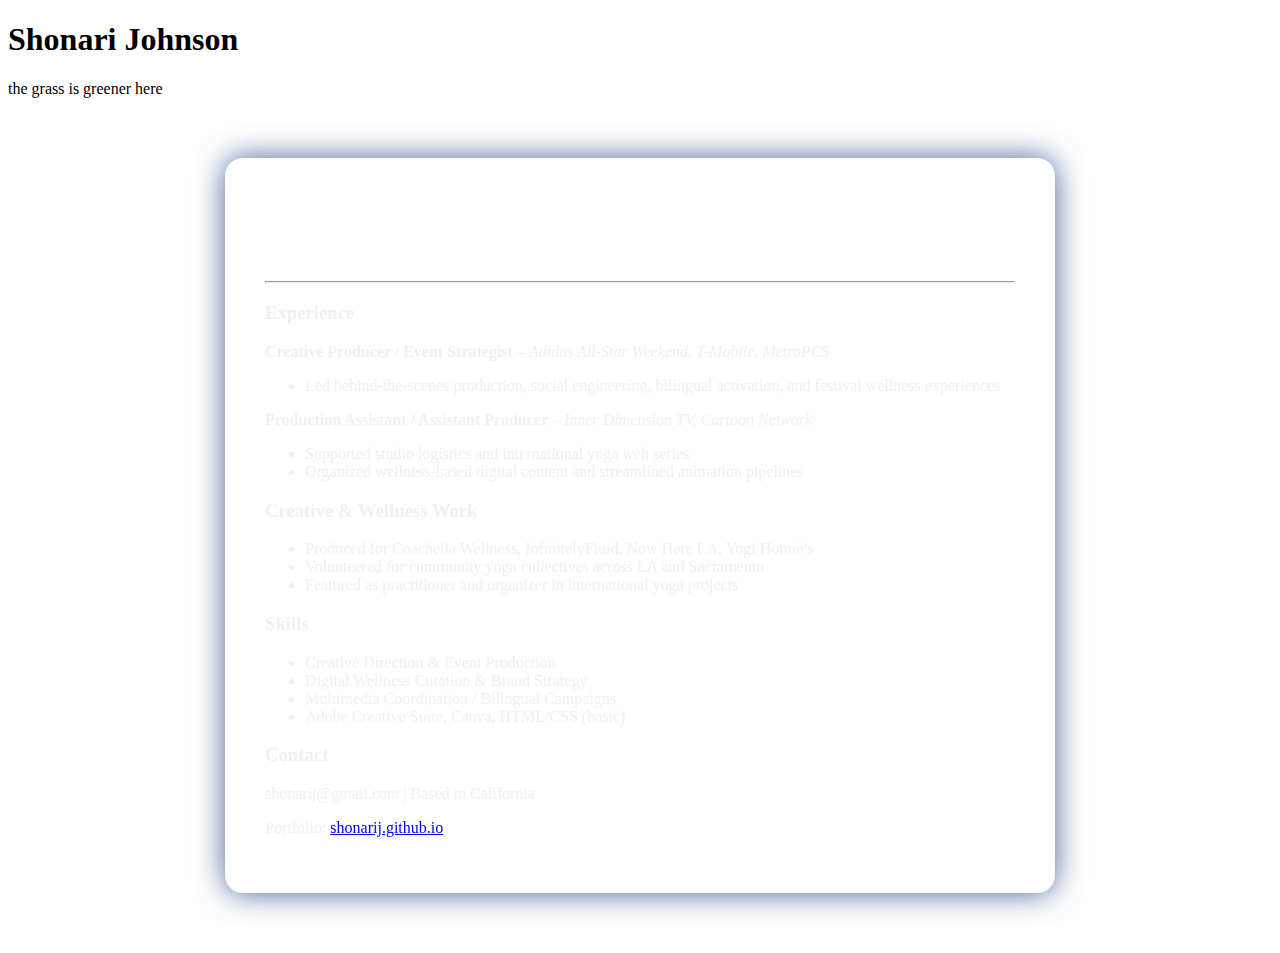
==== index.html @ 2f09ede0 "Update index.html" ====
<!DOCTYPE html>
<html lang="en">
<head>
  <meta charset="UTF-8" />
  <meta name="viewport" content="width=device-width, initial-scale=1.0"/>
  <title>Shonari Johnson</title>
  <link rel="stylesheet" href="style.css">
  <script src="script.js" defer></script>
</head>
<body>

  <div id="tinkerbell-arc"></div>

  <header>
    <h1>Shonari Johnson</h1>
    <p class="tagline">the grass is greener here</p>
  </header>

  <section id="resume">
    <h2>Résumé</h2>
    <hr/>

    <div class="resume-block">
      <h3>Experience</h3>

      <p><strong>Creative Producer / Event Strategist</strong> – <em>Adidas All-Star Weekend, T-Mobile, MetroPCS</em></p>
      <ul>
        <li>Led behind-the-scenes production, social engineering, bilingual activation, and festival wellness experiences</li>
      </ul>

      <p><strong>Production Assistant / Assistant Producer</strong> – <em>Inner Dimension TV, Cartoon Network</em></p>
      <ul>
        <li>Supported studio logistics and international yoga web series</li>
        <li>Organized wellness-based digital content and streamlined animation pipelines</li>
      </ul>
    </div>

    <div class="resume-block">
      <h3>Creative & Wellness Work</h3>
      <ul>
        <li>Produced for Coachella Wellness, InfinitelyFluid, Now Here LA, Yogi Homie’s</li>
        <li>Volunteered for community yoga collectives across LA and Sacramento</li>
        <li>Featured as practitioner and organizer in international yoga projects</li>
      </ul>
    </div>

    <div class="resume-block">
      <h3>Skills</h3>
      <ul>
        <li>Creative Direction & Event Production</li>
        <li>Digital Wellness Curation & Brand Strategy</li>
        <li>Multimedia Coordination / Bilingual Campaigns</li>
        <li>Adobe Creative Suite, Canva, HTML/CSS (basic)</li>
      </ul>
    </div>

    <div class="resume-block">
      <h3>Contact</h3>
      <p>shonarij@gmail.com | Based in California</p>
      <p>Portfolio: <a href="https://shonarij.github.io">shonarij.github.io</a></p>
    </div>
  </section>

</body>
</html>
---- style.css ----
#resume {
  max-width: 750px;
  margin: 60px auto;
  padding: 40px;
  border-radius: 18px;
  background: rgba(255, 255, 255, 0.06);
  box-shadow: 0 0 30px #1a3a80cc;
  color: #f0f0f0;
  backdrop-filter: blur(6px);
}

#resume h2 {
  font-size: 32px;
  text-align: center;
  color: white;
  text-shadow: 0 0 8px #ffffffaa;
  margin-bottom: 20px;
}

.resume-section {
  margin-bottom: 35px;
  text-align: left;
}

.resume-section h3 {
  font-size: 20px;
  color: #d9e7ff;
  border-bottom: 1px solid #ffffff22;
  padding-bottom: 6px;
  margin-bottom: 15px;
}

.resume-section p {
  font-size: 15px;
  color: #c9d7f0;
  margin: 10px 0;
}

.resume-section ul {
  padding-left: 20px;
  margin: 10px 0;
  line-height: 1.6;
  color: #e6edff;
}

.resume-section a {
  color: #ffffffcc;
  text-decoration: underline;
}
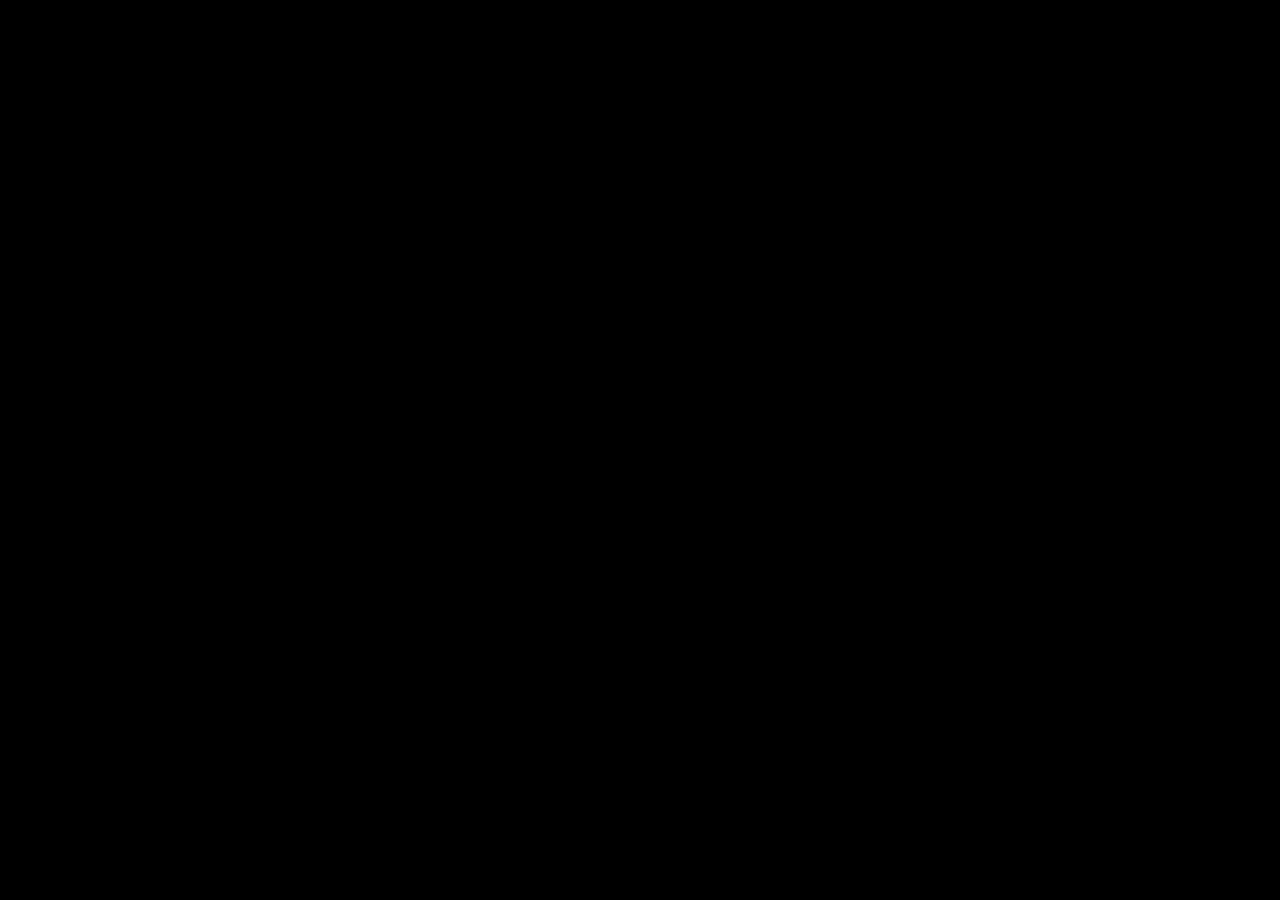
==== commit 8fad3e66: "Update index.html" ====
--- a/index.html
+++ b/index.html
@@ -4,8 +4,61 @@
   <meta charset="UTF-8" />
   <meta name="viewport" content="width=device-width, initial-scale=1.0"/>
   <title>Shonari Johnson</title>
-  <link rel="stylesheet" href="style.css">
-  <script src="script.js" defer></script>
+  <style>
+    /* Base Reset */
+    body {
+      margin: 0;
+      padding: 0;
+      font-family: 'Segoe UI', Tahoma, Geneva, Verdana, sans-serif;
+      background: #000;
+      color: white;
+      overflow-x: hidden;
+    }
+
+    /* Arc style */
+    #tinkerbell-arc {
+      position: fixed;
+      top: 50%;
+      left: 0;
+      width: 12px;
+      height: 12px;
+      border-radius: 50%;
+      background: white;
+      box-shadow: 0 0 20px white, 0 0 40px #cce6ff;
+      z-index: 9999;
+      pointer-events: none;
+    }
+
+    /* Glow up screen */
+    body.glow-up {
+      background: radial-gradient(ellipse at center, #b6ccff, #1f2755);
+      transition: background 2s ease-in-out;
+    }
+
+    header {
+      opacity: 0;
+      transform: scale(0.9);
+      transition: opacity 1.5s ease, transform 1.5s ease;
+      padding-top: 100px;
+    }
+
+    body.reveal header {
+      opacity: 1;
+      transform: scale(1);
+    }
+
+    h1 {
+      font-size: 42px;
+      text-shadow: 0 0 15px #ffffff;
+    }
+
+    .tagline {
+      font-size: 18px;
+      color: #a0cfff;
+      margin-top: -10px;
+      text-shadow: 0 0 5px #6699ff;
+    }
+  </style>
 </head>
 <body>
 
@@ -16,50 +69,34 @@
     <p class="tagline">the grass is greener here</p>
   </header>
 
-  <section id="resume">
-    <h2>Résumé</h2>
-    <hr/>
+  <script>
+    // Wait for the page to load
+    window.onload = () => {
+      const arc = document.getElementById("tinkerbell-arc");
 
-    <div class="resume-block">
-      <h3>Experience</h3>
+      arc.animate(
+        [
+          { transform: "translateX(100vw) translateY(0) scale(0.6)", opacity: 0 },
+          { transform: "translateX(50vw) translateY(-40vh) scale(1.2)", opacity: 1 },
+          { transform: "translateX(0vw) translateY(0) scale(0.5)", opacity: 0 }
+        ],
+        {
+          duration: 4000,
+          easing: "ease-in-out",
+          fill: "forwards"
+        }
+      );
 
-      <p><strong>Creative Producer / Event Strategist</strong> – <em>Adidas All-Star Weekend, T-Mobile, MetroPCS</em></p>
-      <ul>
-        <li>Led behind-the-scenes production, social engineering, bilingual activation, and festival wellness experiences</li>
-      </ul>
+      // Fade in glow background + title
+      setTimeout(() => {
+        document.body.classList.add("glow-up");
+      }, 3000);
 
-      <p><strong>Production Assistant / Assistant Producer</strong> – <em>Inner Dimension TV, Cartoon Network</em></p>
-      <ul>
-        <li>Supported studio logistics and international yoga web series</li>
-        <li>Organized wellness-based digital content and streamlined animation pipelines</li>
-      </ul>
-    </div>
-
-    <div class="resume-block">
-      <h3>Creative & Wellness Work</h3>
-      <ul>
-        <li>Produced for Coachella Wellness, InfinitelyFluid, Now Here LA, Yogi Homie’s</li>
-        <li>Volunteered for community yoga collectives across LA and Sacramento</li>
-        <li>Featured as practitioner and organizer in international yoga projects</li>
-      </ul>
-    </div>
-
-    <div class="resume-block">
-      <h3>Skills</h3>
-      <ul>
-        <li>Creative Direction & Event Production</li>
-        <li>Digital Wellness Curation & Brand Strategy</li>
-        <li>Multimedia Coordination / Bilingual Campaigns</li>
-        <li>Adobe Creative Suite, Canva, HTML/CSS (basic)</li>
-      </ul>
-    </div>
-
-    <div class="resume-block">
-      <h3>Contact</h3>
-      <p>shonarij@gmail.com | Based in California</p>
-      <p>Portfolio: <a href="https://shonarij.github.io">shonarij.github.io</a></p>
-    </div>
-  </section>
+      setTimeout(() => {
+        document.body.classList.add("reveal");
+      }, 4000);
+    };
+  </script>
 
 </body>
 </html>
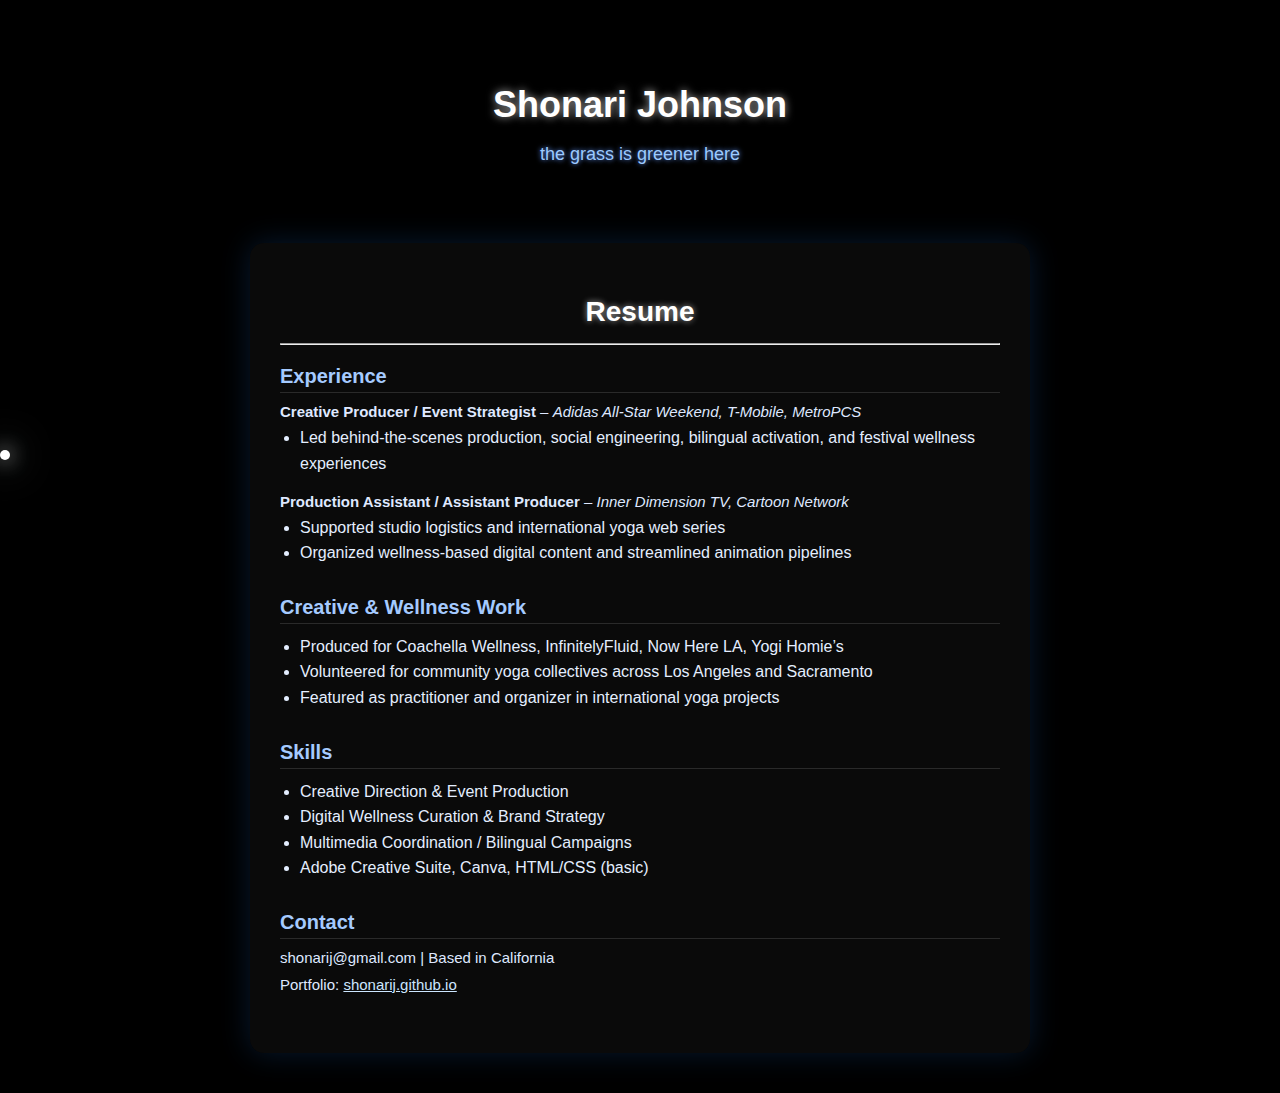
==== commit 9a11ecec: "Update index.html" ====
--- a/index.html
+++ b/index.html
@@ -4,64 +4,10 @@
   <meta charset="UTF-8" />
   <meta name="viewport" content="width=device-width, initial-scale=1.0"/>
   <title>Shonari Johnson</title>
-  <style>
-    /* Base Reset */
-    body {
-      margin: 0;
-      padding: 0;
-      font-family: 'Segoe UI', Tahoma, Geneva, Verdana, sans-serif;
-      background: #000;
-      color: white;
-      overflow-x: hidden;
-    }
-
-    /* Arc style */
-    #tinkerbell-arc {
-      position: fixed;
-      top: 50%;
-      left: 0;
-      width: 12px;
-      height: 12px;
-      border-radius: 50%;
-      background: white;
-      box-shadow: 0 0 20px white, 0 0 40px #cce6ff;
-      z-index: 9999;
-      pointer-events: none;
-    }
-
-    /* Glow up screen */
-    body.glow-up {
-      background: radial-gradient(ellipse at center, #b6ccff, #1f2755);
-      transition: background 2s ease-in-out;
-    }
-
-    header {
-      opacity: 0;
-      transform: scale(0.9);
-      transition: opacity 1.5s ease, transform 1.5s ease;
-      padding-top: 100px;
-    }
-
-    body.reveal header {
-      opacity: 1;
-      transform: scale(1);
-    }
-
-    h1 {
-      font-size: 42px;
-      text-shadow: 0 0 15px #ffffff;
-    }
-
-    .tagline {
-      font-size: 18px;
-      color: #a0cfff;
-      margin-top: -10px;
-      text-shadow: 0 0 5px #6699ff;
-    }
-  </style>
+  <link rel="stylesheet" href="style.css" />
+  <script src="script.js" defer></script>
 </head>
 <body>
-
   <div id="tinkerbell-arc"></div>
 
   <header>
@@ -69,34 +15,48 @@
     <p class="tagline">the grass is greener here</p>
   </header>
 
-  <script>
-    // Wait for the page to load
-    window.onload = () => {
-      const arc = document.getElementById("tinkerbell-arc");
+  <section id="resume">
+    <h2>Resume</h2>
+    <hr/>
 
-      arc.animate(
-        [
-          { transform: "translateX(100vw) translateY(0) scale(0.6)", opacity: 0 },
-          { transform: "translateX(50vw) translateY(-40vh) scale(1.2)", opacity: 1 },
-          { transform: "translateX(0vw) translateY(0) scale(0.5)", opacity: 0 }
-        ],
-        {
-          duration: 4000,
-          easing: "ease-in-out",
-          fill: "forwards"
-        }
-      );
+    <div class="resume-block">
+      <h3>Experience</h3>
+      <p><strong>Creative Producer / Event Strategist</strong> – <em>Adidas All-Star Weekend, T-Mobile, MetroPCS</em></p>
+      <ul>
+        <li>Led behind-the-scenes production, social engineering, bilingual activation, and festival wellness experiences</li>
+      </ul>
 
-      // Fade in glow background + title
-      setTimeout(() => {
-        document.body.classList.add("glow-up");
-      }, 3000);
+      <p><strong>Production Assistant / Assistant Producer</strong> – <em>Inner Dimension TV, Cartoon Network</em></p>
+      <ul>
+        <li>Supported studio logistics and international yoga web series</li>
+        <li>Organized wellness-based digital content and streamlined animation pipelines</li>
+      </ul>
+    </div>
 
-      setTimeout(() => {
-        document.body.classList.add("reveal");
-      }, 4000);
-    };
-  </script>
+    <div class="resume-block">
+      <h3>Creative & Wellness Work</h3>
+      <ul>
+        <li>Produced for Coachella Wellness, InfinitelyFluid, Now Here LA, Yogi Homie’s</li>
+        <li>Volunteered for community yoga collectives across Los Angeles and Sacramento</li>
+        <li>Featured as practitioner and organizer in international yoga projects</li>
+      </ul>
+    </div>
 
+    <div class="resume-block">
+      <h3>Skills</h3>
+      <ul>
+        <li>Creative Direction & Event Production</li>
+        <li>Digital Wellness Curation & Brand Strategy</li>
+        <li>Multimedia Coordination / Bilingual Campaigns</li>
+        <li>Adobe Creative Suite, Canva, HTML/CSS (basic)</li>
+      </ul>
+    </div>
+
+    <div class="resume-block">
+      <h3>Contact</h3>
+      <p>shonarij@gmail.com | Based in California</p>
+      <p>Portfolio: <a href="https://shonarij.github.io">shonarij.github.io</a></p>
+    </div>
+  </section>
 </body>
 </html>
--- a/style.css
+++ b/style.css
@@ -0,0 +1,90 @@
+/* Base body styling */
+body {
+  margin: 0;
+  padding: 0;
+  font-family: 'Segoe UI', Tahoma, Geneva, Verdana, sans-serif;
+  background: #000;
+  color: white;
+  text-align: center;
+  transition: background 1.5s ease-in-out;
+}
+
+/* Arc animation element */
+#tinkerbell-arc {
+  position: fixed;
+  top: 50%;
+  left: 0;
+  width: 10px;
+  height: 10px;
+  border-radius: 50%;
+  background: white;
+  box-shadow: 0 0 20px white, 0 0 40px #cce6ff;
+  z-index: 9999;
+}
+
+/* Header styling */
+header {
+  padding: 60px 20px 20px;
+}
+
+h1 {
+  font-size: 36px;
+  margin-bottom: 5px;
+  text-shadow: 0 0 8px #ffffffaa;
+}
+
+.tagline {
+  font-size: 18px;
+  color: #9ccaff;
+  text-shadow: 0 0 5px #6699ff;
+}
+
+/* Resume layout */
+#resume {
+  max-width: 720px;
+  margin: 40px auto;
+  background: rgba(255, 255, 255, 0.04);
+  padding: 30px;
+  border-radius: 14px;
+  box-shadow: 0 0 30px #0b2546aa;
+  text-align: left;
+}
+
+#resume h2 {
+  text-align: center;
+  font-size: 28px;
+  margin-bottom: 15px;
+  color: #ffffff;
+  text-shadow: 0 0 6px #ffffff99;
+}
+
+.resume-block {
+  margin-bottom: 30px;
+}
+
+.resume-block h3 {
+  font-size: 20px;
+  margin-bottom: 10px;
+  color: #a5caff;
+  border-bottom: 1px solid #ffffff22;
+  padding-bottom: 4px;
+}
+
+.resume-block p {
+  font-size: 15px;
+  margin: 10px 0 5px;
+  color: #dfe8ff;
+}
+
+.resume-block ul {
+  list-style-type: disc;
+  padding-left: 20px;
+  color: #e4eeff;
+  line-height: 1.6;
+  margin-top: 5px;
+}
+
+a {
+  color: #cce6ff;
+  text-decoration: underline;
+}
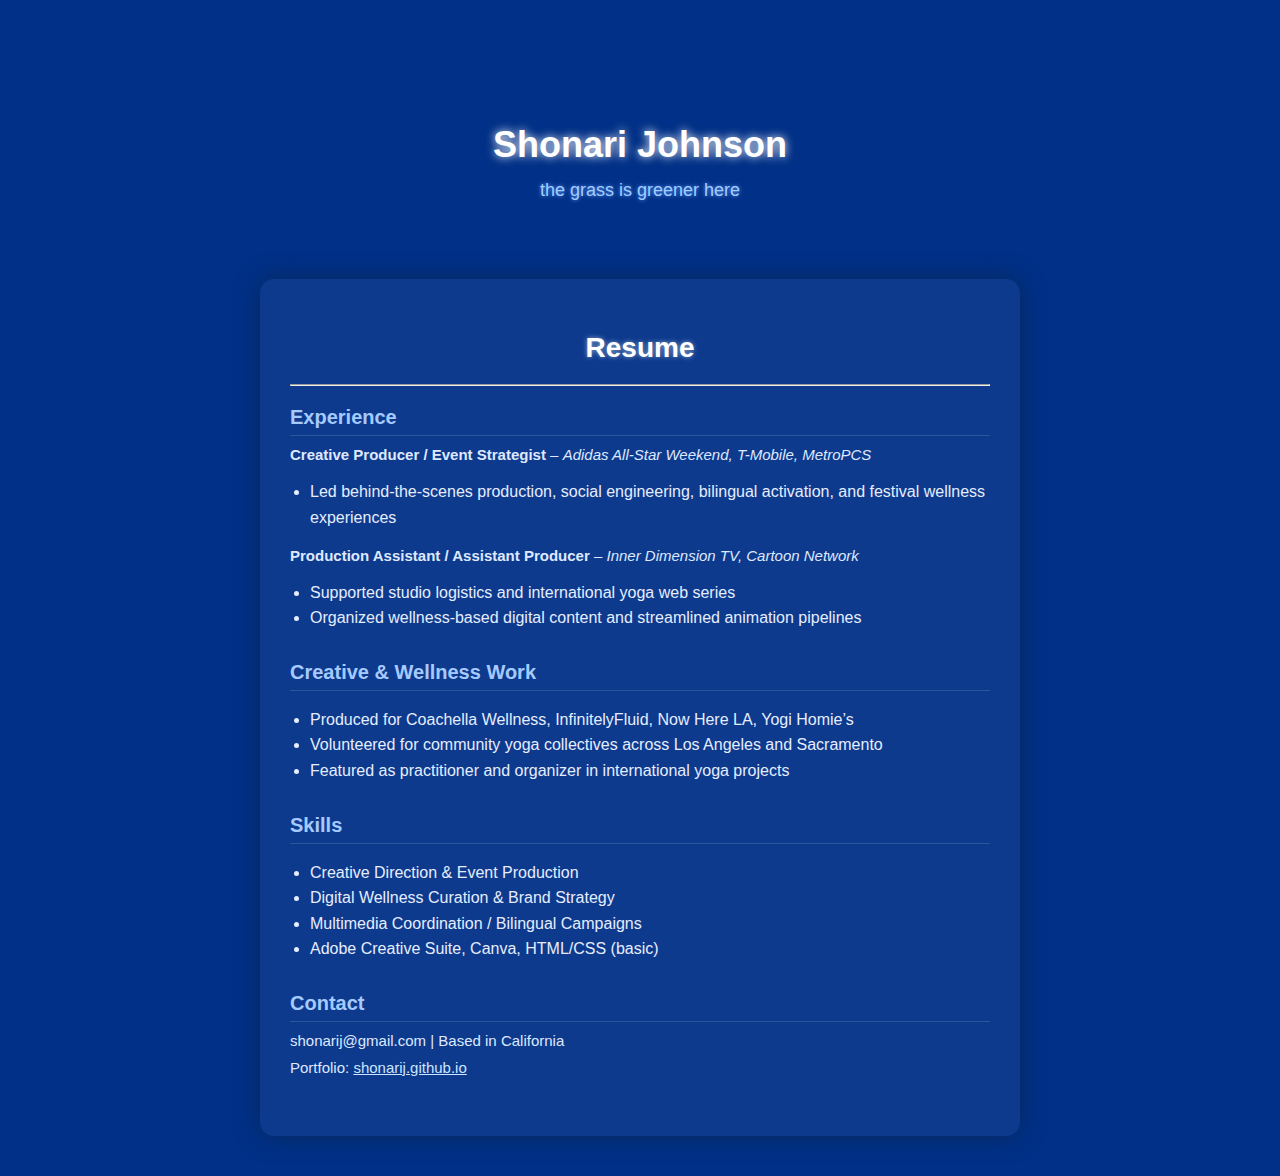
==== commit c9c54cbe: "Update index.html" ====
--- a/index.html
+++ b/index.html
@@ -8,13 +8,16 @@
   <script src="script.js" defer></script>
 </head>
 <body>
+  <!-- Disney arc sparkle -->
   <div id="tinkerbell-arc"></div>
 
+  <!-- Header with glowing name -->
   <header>
     <h1>Shonari Johnson</h1>
     <p class="tagline">the grass is greener here</p>
   </header>
 
+  <!-- Resume Section -->
   <section id="resume">
     <h2>Resume</h2>
     <hr/>
--- a/style.css
+++ b/style.css
@@ -1,61 +1,58 @@
-/* Base body styling */
 body {
   margin: 0;
   padding: 0;
-  font-family: 'Segoe UI', Tahoma, Geneva, Verdana, sans-serif;
-  background: #000;
+  font-family: 'Segoe UI', Tahoma, sans-serif;
+  background: #003087;
   color: white;
   text-align: center;
-  transition: background 1.5s ease-in-out;
+  overflow-x: hidden;
 }
 
-/* Arc animation element */
+/* Arc sparkle element */
 #tinkerbell-arc {
   position: fixed;
   top: 50%;
   left: 0;
-  width: 10px;
-  height: 10px;
+  width: 8px;
+  height: 8px;
   border-radius: 50%;
   background: white;
   box-shadow: 0 0 20px white, 0 0 40px #cce6ff;
-  z-index: 9999;
+  z-index: 1000;
+  pointer-events: none;
 }
 
-/* Header styling */
 header {
-  padding: 60px 20px 20px;
+  padding: 100px 20px 20px;
 }
 
 h1 {
   font-size: 36px;
-  margin-bottom: 5px;
-  text-shadow: 0 0 8px #ffffffaa;
+  text-shadow: 0 0 10px white;
 }
 
 .tagline {
   font-size: 18px;
-  color: #9ccaff;
-  text-shadow: 0 0 5px #6699ff;
+  color: #a0cfff;
+  text-shadow: 0 0 4px #6699ff;
+  margin-top: -10px;
 }
 
-/* Resume layout */
 #resume {
-  max-width: 720px;
+  max-width: 700px;
   margin: 40px auto;
-  background: rgba(255, 255, 255, 0.04);
+  background: rgba(255, 255, 255, 0.05);
   padding: 30px;
   border-radius: 14px;
-  box-shadow: 0 0 30px #0b2546aa;
+  box-shadow: 0 0 25px #0b2546aa;
   text-align: left;
 }
 
 #resume h2 {
   text-align: center;
   font-size: 28px;
-  margin-bottom: 15px;
-  color: #ffffff;
-  text-shadow: 0 0 6px #ffffff99;
+  text-shadow: 0 0 5px #ffffff88;
+  margin-bottom: 20px;
 }
 
 .resume-block {
@@ -64,24 +61,22 @@
 
 .resume-block h3 {
   font-size: 20px;
-  margin-bottom: 10px;
   color: #a5caff;
   border-bottom: 1px solid #ffffff22;
-  padding-bottom: 4px;
+  padding-bottom: 6px;
+  margin-bottom: 10px;
 }
 
 .resume-block p {
   font-size: 15px;
+  color: #dfe8ff;
   margin: 10px 0 5px;
-  color: #dfe8ff;
 }
 
 .resume-block ul {
-  list-style-type: disc;
   padding-left: 20px;
-  color: #e4eeff;
   line-height: 1.6;
-  margin-top: 5px;
+  color: #e6edff;
 }
 
 a {
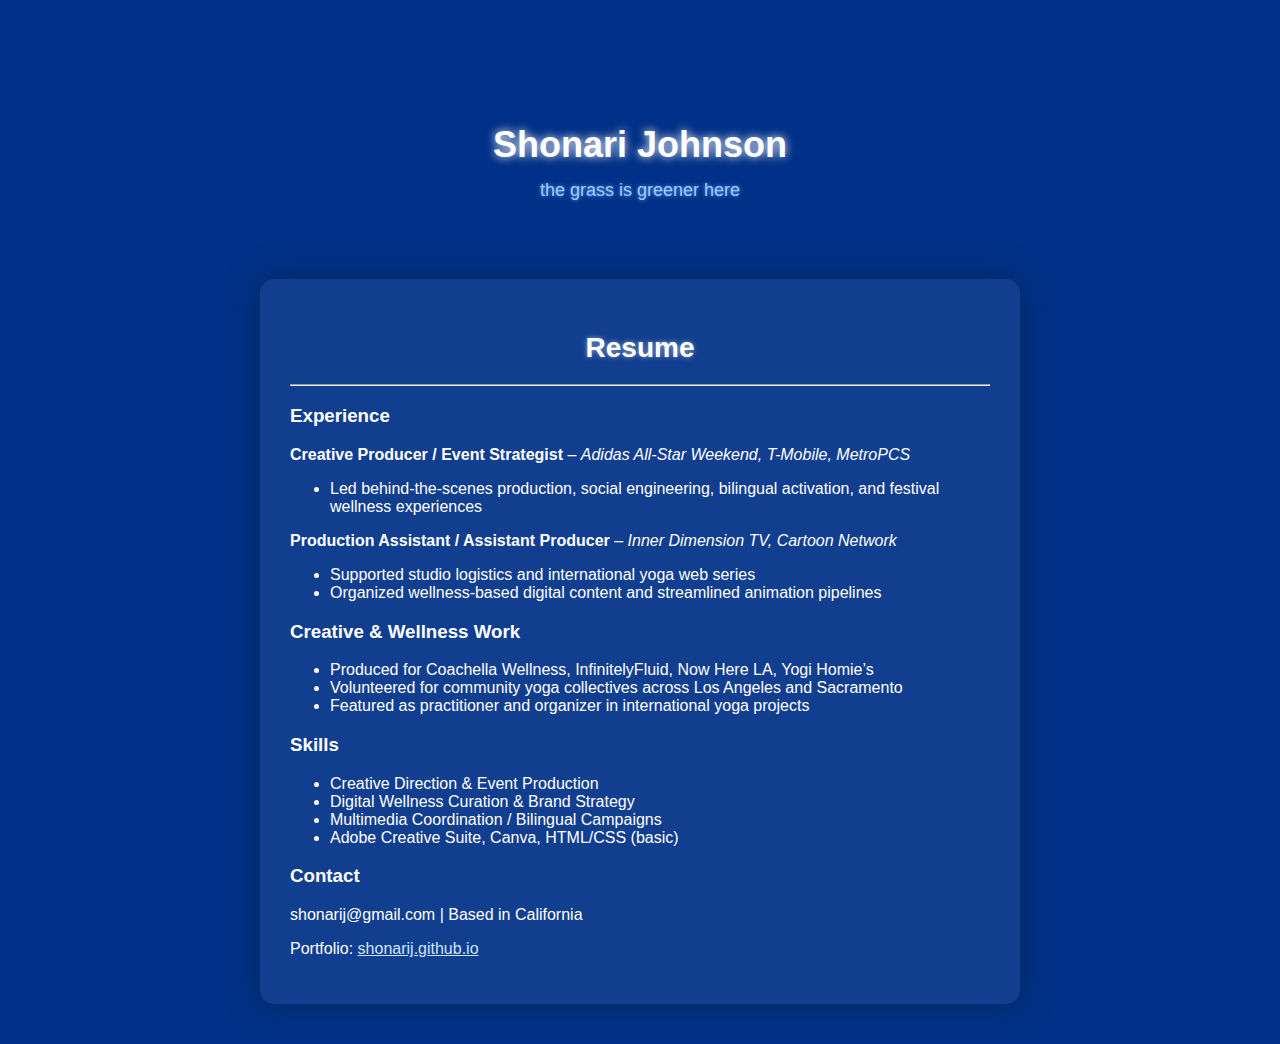
==== commit cd89c36b: "Update index.html" ====
--- a/index.html
+++ b/index.html
@@ -8,58 +8,47 @@
   <script src="script.js" defer></script>
 </head>
 <body>
-  <!-- Disney arc sparkle -->
   <div id="tinkerbell-arc"></div>
 
-  <!-- Header with glowing name -->
   <header>
-    <h1>Shonari Johnson</h1>
+    <h1 class="glow">Shonari Johnson</h1>
     <p class="tagline">the grass is greener here</p>
   </header>
 
-  <!-- Resume Section -->
   <section id="resume">
     <h2>Resume</h2>
-    <hr/>
+    <hr />
 
-    <div class="resume-block">
-      <h3>Experience</h3>
-      <p><strong>Creative Producer / Event Strategist</strong> – <em>Adidas All-Star Weekend, T-Mobile, MetroPCS</em></p>
-      <ul>
-        <li>Led behind-the-scenes production, social engineering, bilingual activation, and festival wellness experiences</li>
-      </ul>
+    <h3>Experience</h3>
+    <p><strong>Creative Producer / Event Strategist</strong> – <em>Adidas All-Star Weekend, T-Mobile, MetroPCS</em></p>
+    <ul>
+      <li>Led behind-the-scenes production, social engineering, bilingual activation, and festival wellness experiences</li>
+    </ul>
 
-      <p><strong>Production Assistant / Assistant Producer</strong> – <em>Inner Dimension TV, Cartoon Network</em></p>
-      <ul>
-        <li>Supported studio logistics and international yoga web series</li>
-        <li>Organized wellness-based digital content and streamlined animation pipelines</li>
-      </ul>
-    </div>
+    <p><strong>Production Assistant / Assistant Producer</strong> – <em>Inner Dimension TV, Cartoon Network</em></p>
+    <ul>
+      <li>Supported studio logistics and international yoga web series</li>
+      <li>Organized wellness-based digital content and streamlined animation pipelines</li>
+    </ul>
 
-    <div class="resume-block">
-      <h3>Creative & Wellness Work</h3>
-      <ul>
-        <li>Produced for Coachella Wellness, InfinitelyFluid, Now Here LA, Yogi Homie’s</li>
-        <li>Volunteered for community yoga collectives across Los Angeles and Sacramento</li>
-        <li>Featured as practitioner and organizer in international yoga projects</li>
-      </ul>
-    </div>
+    <h3>Creative & Wellness Work</h3>
+    <ul>
+      <li>Produced for Coachella Wellness, InfinitelyFluid, Now Here LA, Yogi Homie’s</li>
+      <li>Volunteered for community yoga collectives across Los Angeles and Sacramento</li>
+      <li>Featured as practitioner and organizer in international yoga projects</li>
+    </ul>
 
-    <div class="resume-block">
-      <h3>Skills</h3>
-      <ul>
-        <li>Creative Direction & Event Production</li>
-        <li>Digital Wellness Curation & Brand Strategy</li>
-        <li>Multimedia Coordination / Bilingual Campaigns</li>
-        <li>Adobe Creative Suite, Canva, HTML/CSS (basic)</li>
-      </ul>
-    </div>
+    <h3>Skills</h3>
+    <ul>
+      <li>Creative Direction & Event Production</li>
+      <li>Digital Wellness Curation & Brand Strategy</li>
+      <li>Multimedia Coordination / Bilingual Campaigns</li>
+      <li>Adobe Creative Suite, Canva, HTML/CSS (basic)</li>
+    </ul>
 
-    <div class="resume-block">
-      <h3>Contact</h3>
-      <p>shonarij@gmail.com | Based in California</p>
-      <p>Portfolio: <a href="https://shonarij.github.io">shonarij.github.io</a></p>
-    </div>
+    <h3>Contact</h3>
+    <p>shonarij@gmail.com | Based in California</p>
+    <p>Portfolio: <a href="https://shonarij.github.io">shonarij.github.io</a></p>
   </section>
 </body>
 </html>
--- a/style.css
+++ b/style.css
@@ -2,13 +2,13 @@
   margin: 0;
   padding: 0;
   font-family: 'Segoe UI', Tahoma, sans-serif;
-  background: #003087;
+  background: #003087; /* Rich Disney royal blue */
   color: white;
   text-align: center;
   overflow-x: hidden;
 }
 
-/* Arc sparkle element */
+/* White arc sparkle */
 #tinkerbell-arc {
   position: fixed;
   top: 50%;
@@ -22,6 +22,7 @@
   pointer-events: none;
 }
 
+/* Header section */
 header {
   padding: 100px 20px 20px;
 }
@@ -38,13 +39,14 @@
   margin-top: -10px;
 }
 
+/* Resume section layout */
 #resume {
   max-width: 700px;
   margin: 40px auto;
-  background: rgba(255, 255, 255, 0.05);
+  background: rgba(255, 255, 255, 0.07); /* More visible container */
   padding: 30px;
   border-radius: 14px;
-  box-shadow: 0 0 25px #0b2546aa;
+  box-shadow: 0 0 30px #0b2546aa;
   text-align: left;
 }
 
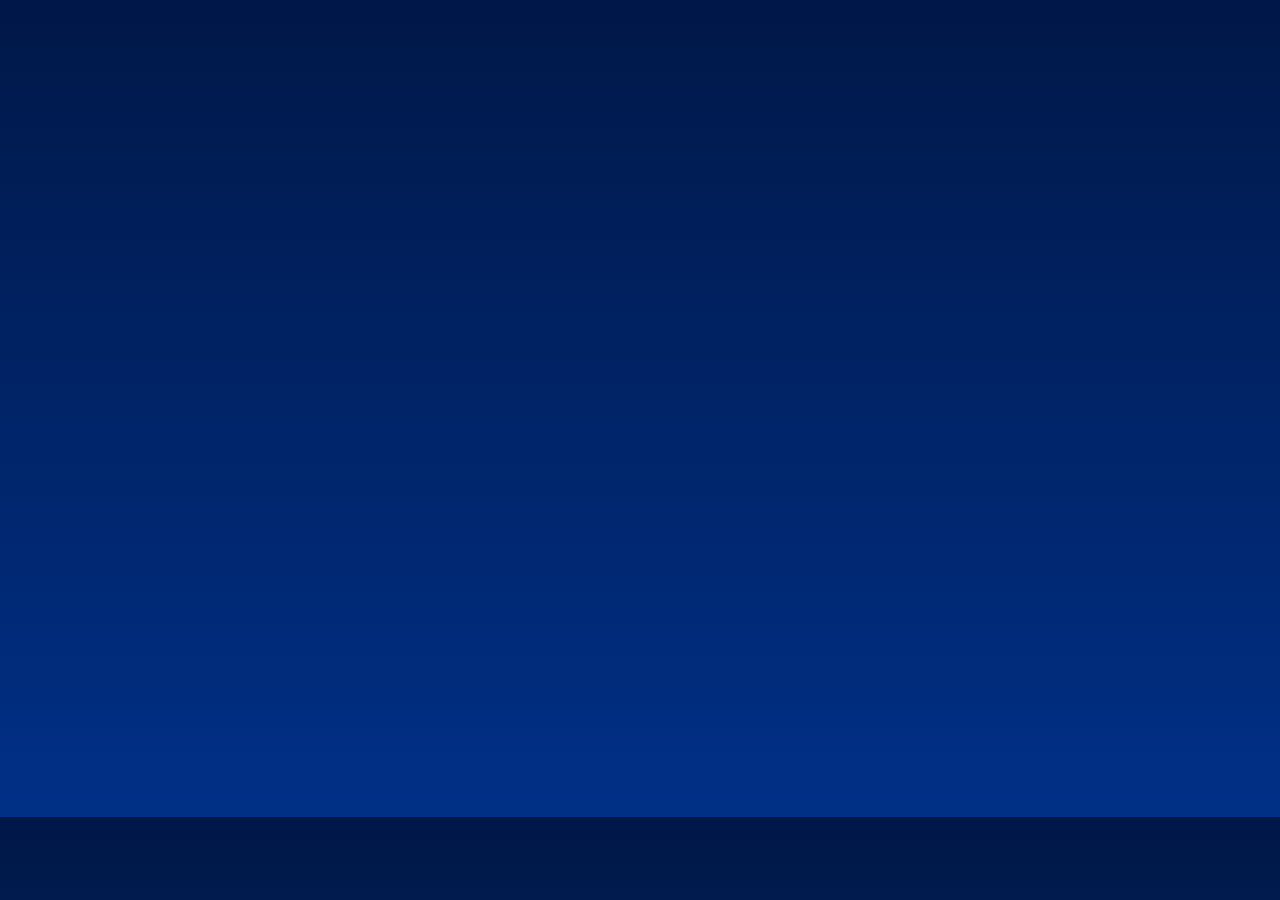
==== commit 1c500c2a: "Update index.html" ====
--- a/index.html
+++ b/index.html
@@ -33,22 +33,4 @@
 
     <h3>Creative & Wellness Work</h3>
     <ul>
-      <li>Produced for Coachella Wellness, InfinitelyFluid, Now Here LA, Yogi Homie’s</li>
-      <li>Volunteered for community yoga collectives across Los Angeles and Sacramento</li>
-      <li>Featured as practitioner and organizer in international yoga projects</li>
-    </ul>
-
-    <h3>Skills</h3>
-    <ul>
-      <li>Creative Direction & Event Production</li>
-      <li>Digital Wellness Curation & Brand Strategy</li>
-      <li>Multimedia Coordination / Bilingual Campaigns</li>
-      <li>Adobe Creative Suite, Canva, HTML/CSS (basic)</li>
-    </ul>
-
-    <h3>Contact</h3>
-    <p>shonarij@gmail.com | Based in California</p>
-    <p>Portfolio: <a href="https://shonarij.github.io">shonarij.github.io</a></p>
-  </section>
-</body>
-</html>
+      <li>Produced for Coachella Wellness, InfinitelyFluid
--- a/style.css
+++ b/style.css
@@ -2,13 +2,13 @@
   margin: 0;
   padding: 0;
   font-family: 'Segoe UI', Tahoma, sans-serif;
-  background: #003087; /* Rich Disney royal blue */
+  background: linear-gradient(to bottom, #001848, #003087);
   color: white;
   text-align: center;
   overflow-x: hidden;
 }
 
-/* White arc sparkle */
+/* Glowing arc */
 #tinkerbell-arc {
   position: fixed;
   top: 50%;
@@ -18,66 +18,58 @@
   border-radius: 50%;
   background: white;
   box-shadow: 0 0 20px white, 0 0 40px #cce6ff;
-  z-index: 1000;
+  z-index: 9999;
   pointer-events: none;
 }
 
-/* Header section */
+/* Header animation */
 header {
-  padding: 100px 20px 20px;
+  padding: 80px 20px 30px;
+  animation: fadeIn 3s ease forwards;
+  opacity: 0;
 }
 
-h1 {
+.glow {
   font-size: 36px;
-  text-shadow: 0 0 10px white;
+  text-shadow: 0 0 12px white;
 }
 
 .tagline {
   font-size: 18px;
   color: #a0cfff;
+  margin-top: -10px;
   text-shadow: 0 0 4px #6699ff;
-  margin-top: -10px;
 }
 
-/* Resume section layout */
+/* Resume */
 #resume {
-  max-width: 700px;
-  margin: 40px auto;
-  background: rgba(255, 255, 255, 0.07); /* More visible container */
+  max-width: 720px;
+  margin: 30px auto;
   padding: 30px;
-  border-radius: 14px;
-  box-shadow: 0 0 30px #0b2546aa;
+  background: rgba(255, 255, 255, 0.05);
+  border-radius: 16px;
+  box-shadow: 0 0 40px #0b254688;
   text-align: left;
+  animation: fadeIn 4s ease forwards;
+  opacity: 0;
 }
 
-#resume h2 {
+h2 {
+  font-size: 26px;
   text-align: center;
-  font-size: 28px;
-  text-shadow: 0 0 5px #ffffff88;
-  margin-bottom: 20px;
+  text-shadow: 0 0 5px #ffffff99;
 }
 
-.resume-block {
-  margin-bottom: 30px;
+h3 {
+  color: #a5caff;
+  margin-top: 30px;
+  border-bottom: 1px solid #ffffff22;
+  padding-bottom: 6px;
 }
 
-.resume-block h3 {
-  font-size: 20px;
-  color: #a5caff;
-  border-bottom: 1px solid #ffffff22;
-  padding-bottom: 6px;
-  margin-bottom: 10px;
-}
-
-.resume-block p {
-  font-size: 15px;
-  color: #dfe8ff;
-  margin: 10px 0 5px;
-}
-
-.resume-block ul {
+ul {
   padding-left: 20px;
-  line-height: 1.6;
+  line-height: 1.7;
   color: #e6edff;
 }
 
@@ -85,3 +77,10 @@
   color: #cce6ff;
   text-decoration: underline;
 }
+
+/* Fade-in animation */
+@keyframes fadeIn {
+  to {
+    opacity: 1;
+  }
+}
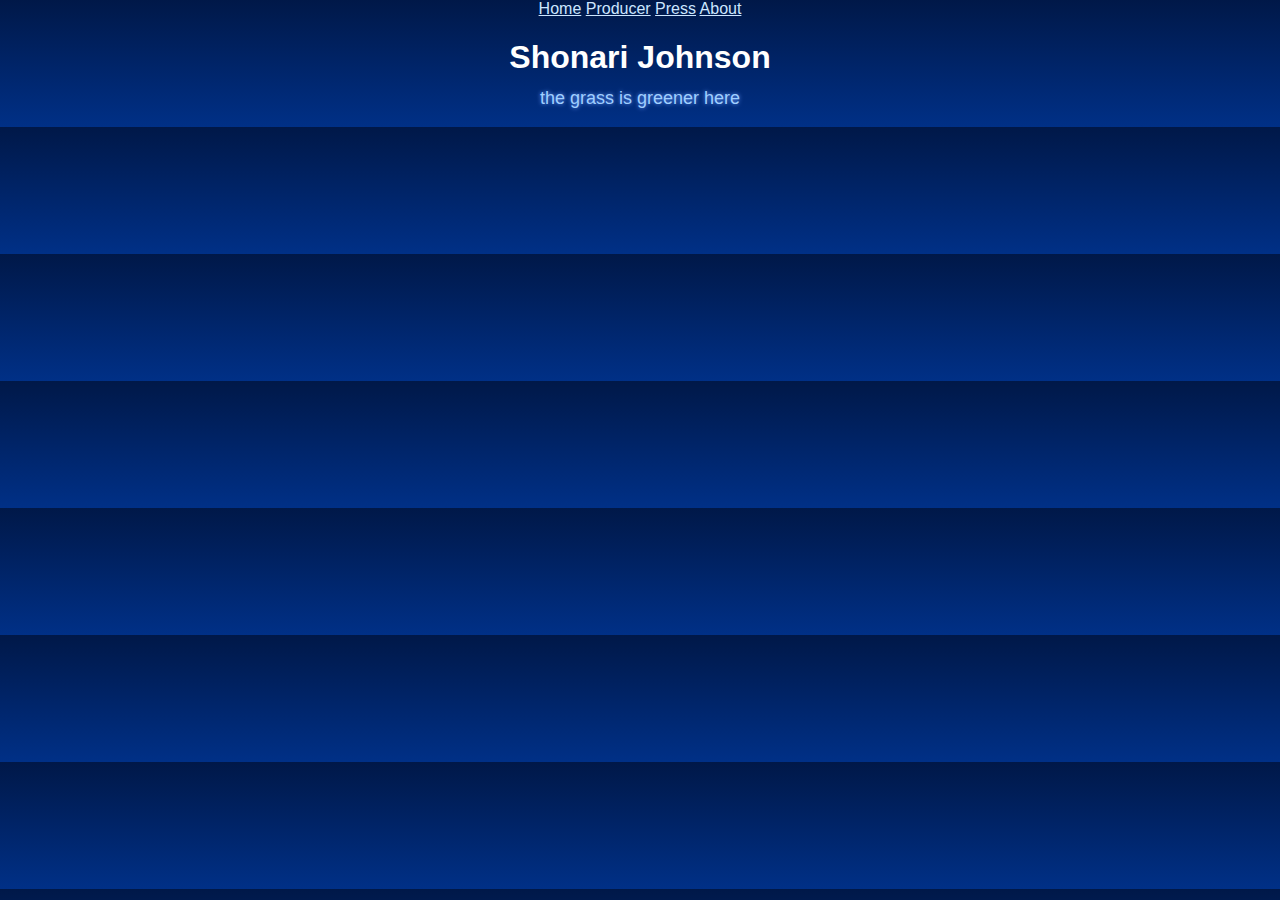
==== commit 71affe21: "Update index.html" ====
--- a/index.html
+++ b/index.html
@@ -1,36 +1,23 @@
 <!DOCTYPE html>
 <html lang="en">
 <head>
-  <meta charset="UTF-8" />
-  <meta name="viewport" content="width=device-width, initial-scale=1.0"/>
+  <meta charset="UTF-8">
   <title>Shonari Johnson</title>
-  <link rel="stylesheet" href="style.css" />
-  <script src="script.js" defer></script>
+  <link rel="stylesheet" href="style.css">
 </head>
 <body>
-  <div id="tinkerbell-arc"></div>
 
-  <header>
-    <h1 class="glow">Shonari Johnson</h1>
+  <nav class="nav-bar">
+    <a href="index.html" class="nav-btn">Home</a>
+    <a href="producer.html" class="nav-btn">Producer</a>
+    <a href="press.html" class="nav-btn">Press</a>
+    <a href="about.html" class="nav-btn">About</a>
+  </nav>
+
+  <main class="home">
+    <h1>Shonari Johnson</h1>
     <p class="tagline">the grass is greener here</p>
-  </header>
+  </main>
 
-  <section id="resume">
-    <h2>Resume</h2>
-    <hr />
-
-    <h3>Experience</h3>
-    <p><strong>Creative Producer / Event Strategist</strong> – <em>Adidas All-Star Weekend, T-Mobile, MetroPCS</em></p>
-    <ul>
-      <li>Led behind-the-scenes production, social engineering, bilingual activation, and festival wellness experiences</li>
-    </ul>
-
-    <p><strong>Production Assistant / Assistant Producer</strong> – <em>Inner Dimension TV, Cartoon Network</em></p>
-    <ul>
-      <li>Supported studio logistics and international yoga web series</li>
-      <li>Organized wellness-based digital content and streamlined animation pipelines</li>
-    </ul>
-
-    <h3>Creative & Wellness Work</h3>
-    <ul>
-      <li>Produced for Coachella Wellness, InfinitelyFluid
+</body>
+</html>
--- a/style.css
+++ b/style.css
@@ -8,7 +8,6 @@
   overflow-x: hidden;
 }
 
-/* Glowing arc */
 #tinkerbell-arc {
   position: fixed;
   top: 50%;
@@ -22,7 +21,7 @@
   pointer-events: none;
 }
 
-/* Header animation */
+/* Header */
 header {
   padding: 80px 20px 30px;
   animation: fadeIn 3s ease forwards;
@@ -41,7 +40,7 @@
   text-shadow: 0 0 4px #6699ff;
 }
 
-/* Resume */
+/* Resume Box */
 #resume {
   max-width: 720px;
   margin: 30px auto;
@@ -78,7 +77,6 @@
   text-decoration: underline;
 }
 
-/* Fade-in animation */
 @keyframes fadeIn {
   to {
     opacity: 1;
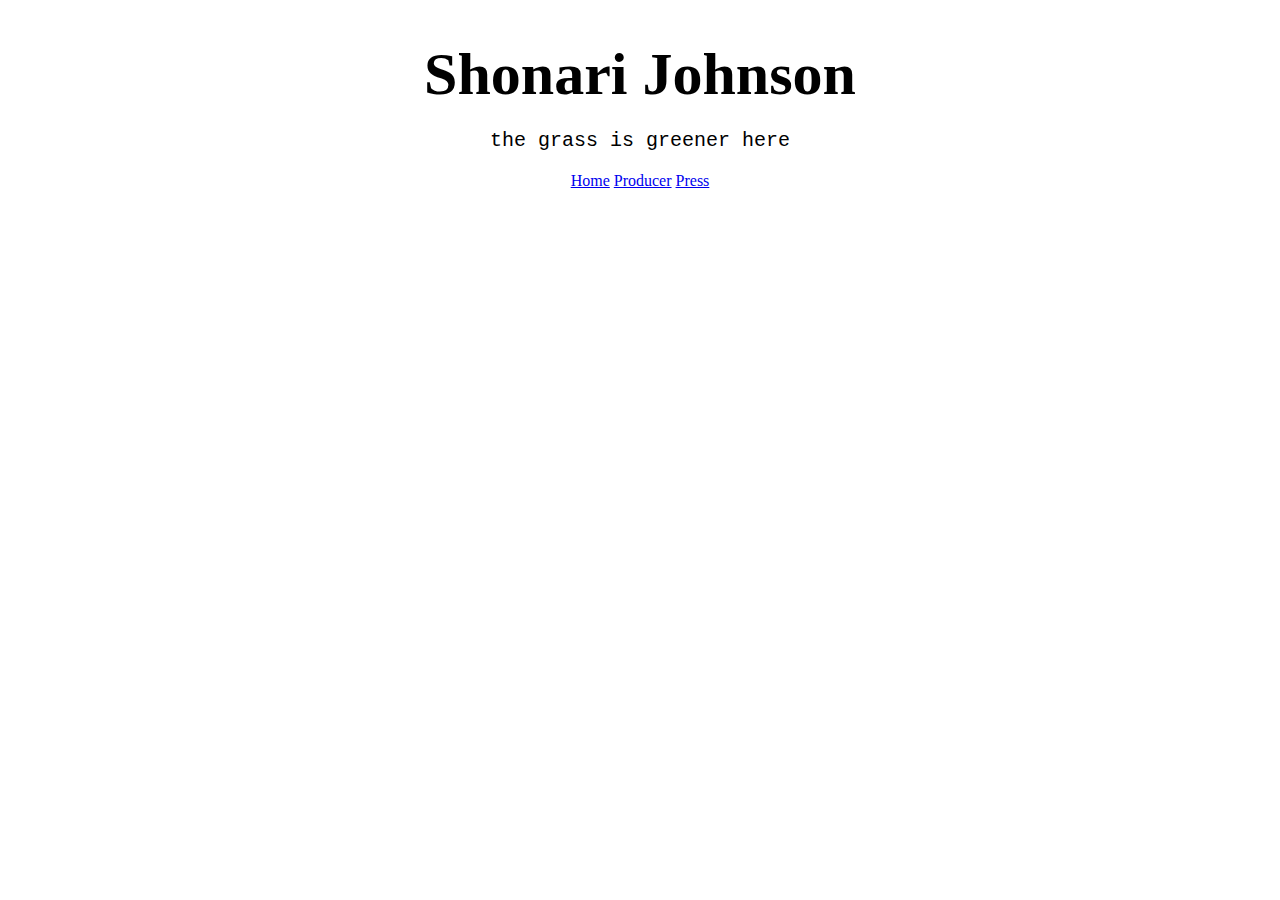
==== commit e9de1b87: "Update index.html" ====
--- a/index.html
+++ b/index.html
@@ -1,23 +1,21 @@
 <!DOCTYPE html>
 <html lang="en">
 <head>
-  <meta charset="UTF-8">
+  <meta charset="UTF-8" />
+  <meta name="viewport" content="width=device-width, initial-scale=1.0"/>
   <title>Shonari Johnson</title>
-  <link rel="stylesheet" href="style.css">
+  <link rel="stylesheet" href="style.css"/>
 </head>
 <body>
+  <header class="home-header">
+    <h1 class="bubble large">Shonari Johnson</h1>
+    <p class="tagline">the grass is greener here</p>
+  </header>
 
-  <nav class="nav-bar">
-    <a href="index.html" class="nav-btn">Home</a>
-    <a href="producer.html" class="nav-btn">Producer</a>
-    <a href="press.html" class="nav-btn">Press</a>
-    <a href="about.html" class="nav-btn">About</a>
+  <nav class="menu">
+    <a href="about.html" class="bubble">Home</a>
+    <a href="producer.html" class="bubble">Producer</a>
+    <a href="press.html" class="bubble">Press</a>
   </nav>
-
-  <main class="home">
-    <h1>Shonari Johnson</h1>
-    <p class="tagline">the grass is greener here</p>
-  </main>
-
 </body>
 </html>
--- a/style.css
+++ b/style.css
@@ -1,84 +1,44 @@
 body {
   margin: 0;
-  padding: 0;
-  font-family: 'Segoe UI', Tahoma, sans-serif;
-  background: linear-gradient(to bottom, #001848, #003087);
-  color: white;
+  font-family: 'Georgia', serif;
+  background: #ffffff;
+  color: #000;
   text-align: center;
-  overflow-x: hidden;
 }
 
-#tinkerbell-arc {
-  position: fixed;
-  top: 50%;
-  left: 0;
-  width: 8px;
-  height: 8px;
-  border-radius: 50%;
-  background: white;
-  box-shadow: 0 0 20px white, 0 0 40px #cce6ff;
-  z-index: 9999;
-  pointer-events: none;
+.nav-bar {
+  padding: 30px 0;
 }
 
-/* Header */
-header {
-  padding: 80px 20px 30px;
-  animation: fadeIn 3s ease forwards;
-  opacity: 0;
+.nav-btn {
+  font-family: 'Courier New', monospace;
+  background: #fff;
+  border: 2px solid #000;
+  padding: 10px 25px;
+  margin: 10px;
+  display: inline-block;
+  font-size: 18px;
+  text-decoration: none;
+  color: black;
+  box-shadow: 5px 5px 0px #000;
+  transition: all 0.2s ease;
 }
 
-.glow {
-  font-size: 36px;
-  text-shadow: 0 0 12px white;
+.nav-btn:hover {
+  transform: translate(-2px, -2px);
+  box-shadow: 7px 7px 0px #000;
+}
+
+.home {
+  padding-top: 100px;
+}
+
+h1 {
+  font-size: 60px;
+  margin-bottom: 10px;
 }
 
 .tagline {
-  font-size: 18px;
-  color: #a0cfff;
-  margin-top: -10px;
-  text-shadow: 0 0 4px #6699ff;
+  font-family: 'Courier New', monospace;
+  font-size: 20px;
 }
-
-/* Resume Box */
-#resume {
-  max-width: 720px;
-  margin: 30px auto;
-  padding: 30px;
-  background: rgba(255, 255, 255, 0.05);
-  border-radius: 16px;
-  box-shadow: 0 0 40px #0b254688;
-  text-align: left;
-  animation: fadeIn 4s ease forwards;
-  opacity: 0;
-}
-
-h2 {
-  font-size: 26px;
-  text-align: center;
-  text-shadow: 0 0 5px #ffffff99;
-}
-
-h3 {
-  color: #a5caff;
-  margin-top: 30px;
-  border-bottom: 1px solid #ffffff22;
-  padding-bottom: 6px;
-}
-
-ul {
-  padding-left: 20px;
-  line-height: 1.7;
-  color: #e6edff;
-}
-
-a {
-  color: #cce6ff;
-  text-decoration: underline;
-}
-
-@keyframes fadeIn {
-  to {
-    opacity: 1;
-  }
-}
